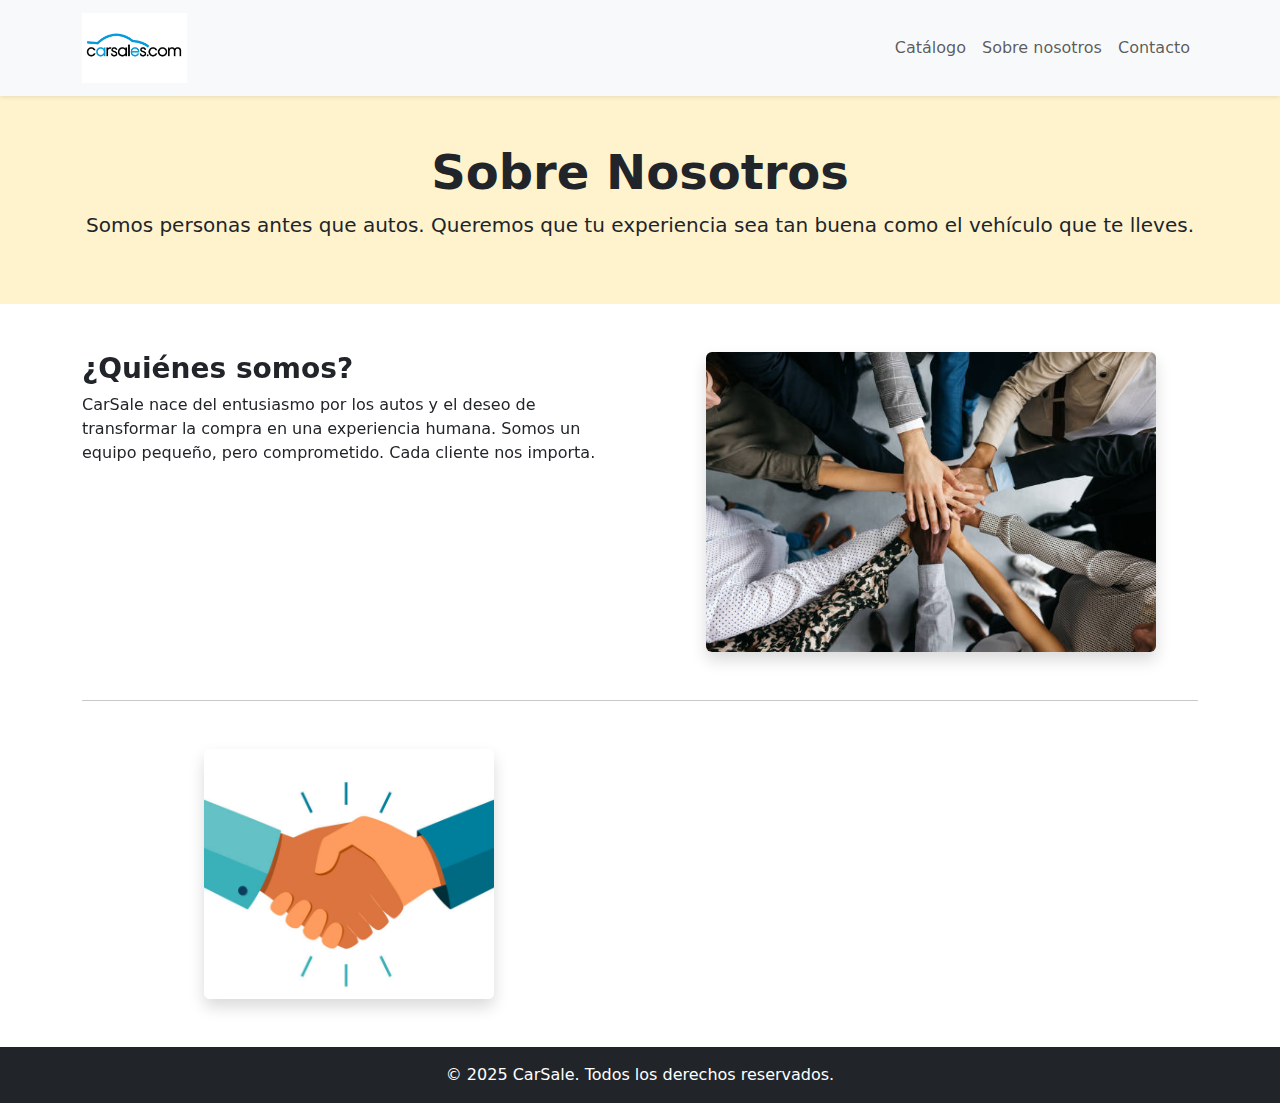
==== pages/about_us.html @ 6c3bef29 "Entrega del proyecto CarSale" ====
<!DOCTYPE html>
<html lang="es">
  <head>
    <meta charset="UTF-8" />
    <meta name="viewport" content="width=device-width, initial-scale=1.0" />
    <title>Sobre Nosotros | CarSale</title>

    <!-- Bootstrap -->
    <link
      href="https://cdn.jsdelivr.net/npm/bootstrap@5.3.3/dist/css/bootstrap.min.css"
      rel="stylesheet"
    />
    <!-- Animaciones con AOS -->
    <link
      href="https://cdn.jsdelivr.net/npm/aos@2.3.4/dist/aos.css"
      rel="stylesheet"
    />
    <!-- Tu CSS -->
    <link rel="stylesheet" href="../scss/style.css" />
  </head>

  <body class="bg-soft">
    <!-- NAVBAR -->
    <nav class="navbar navbar-expand-lg bg-light shadow-sm">
      <div class="container">
        <a class="navbar-brand" href="../index.html">
          <img
            src="../assets/logo/Logo.png"
            alt="CarSale"
            style="height: 70px"
          />
        </a>
        <button
          class="navbar-toggler"
          type="button"
          data-bs-toggle="collapse"
          data-bs-target="#navbarNav"
        >
          <span class="navbar-toggler-icon"></span>
        </button>
        <div
          class="collapse navbar-collapse justify-content-end"
          id="navbarNav"
        >
          <ul class="navbar-nav">
            <li class="nav-item">
              <a class="nav-link" href="catalog_by_brands.html">Catálogo</a>
            </li>
            <li class="nav-item">
              <a class="nav-link" href="about_us.html">Sobre nosotros</a>
            </li>
            <li class="nav-item">
              <a class="nav-link" href="contact_us.html">Contacto</a>
            </li>
          </ul>
        </div>
      </div>
    </nav>

    <!-- BANNER -->
    <section class="bg-warning-subtle text-dark text-center py-5">
      <div class="container">
        <h1 class="display-5 fw-bold">Sobre Nosotros</h1>
        <p class="lead">
          Somos personas antes que autos. Queremos que tu experiencia sea tan
          buena como el vehículo que te lleves.
        </p>
      </div>
    </section>

    <!-- CONTENIDO -->
    <section class="container py-5">
      <div class="row g-5">
        <!-- Bloque 1 -->
        <div class="col-md-6" data-aos="fade-up">
          <h3 class="fw-semibold">¿Quiénes somos?</h3>
          <p>
            CarSale nace del entusiasmo por los autos y el deseo de transformar
            la compra en una experiencia humana. Somos un equipo pequeño, pero
            comprometido. Cada cliente nos importa.
          </p>
        </div>

        <!-- Imagen institucional -->
        <div class="col-md-6 text-center" data-aos="fade-left">
          <img
            src="/assets/image_about_us/equipo.jpg"
            class="img-fluid rounded shadow"
            alt="Nuestro equipo"
            style="max-height: 300px"
          />
        </div>
      </div>

      <hr class="my-5" />

      <div class="row g-5 align-items-center">
        <!-- Misión -->
        <div class="col-md-6 text-center" data-aos="zoom-in">
          <img
            src="/assets/image_about_us/valores.jpg"
            class="img-fluid rounded shadow"
            alt="Valores CarSale"
            style="max-height: 250px"
          />
        </div>
        <div class="col-md-6" data-aos="fade-up">
          <h3 class="fw-semibold">Nuestra misión</h3>
          <p>
            Brindar un servicio transparente, cercano y profesional. Que cada
            persona que llegue a nosotros se lleve algo más que un auto:
            tranquilidad, respaldo y confianza.
          </p>
        </div>
      </div>
    </section>

    <!-- FOOTER -->
    <footer class="bg-dark text-white text-center py-3">
      <p class="mb-0">&copy; 2025 CarSale. Todos los derechos reservados.</p>
    </footer>

    <!-- Bootstrap JS -->
    <script src="https://cdn.jsdelivr.net/npm/bootstrap@5.3.3/dist/js/bootstrap.bundle.min.js"></script>
    <!-- AOS Animation -->
    <script src="https://cdn.jsdelivr.net/npm/aos@2.3.4/dist/aos.js"></script>
    <script>
      AOS.init();
    </script>
  </body>
</html>
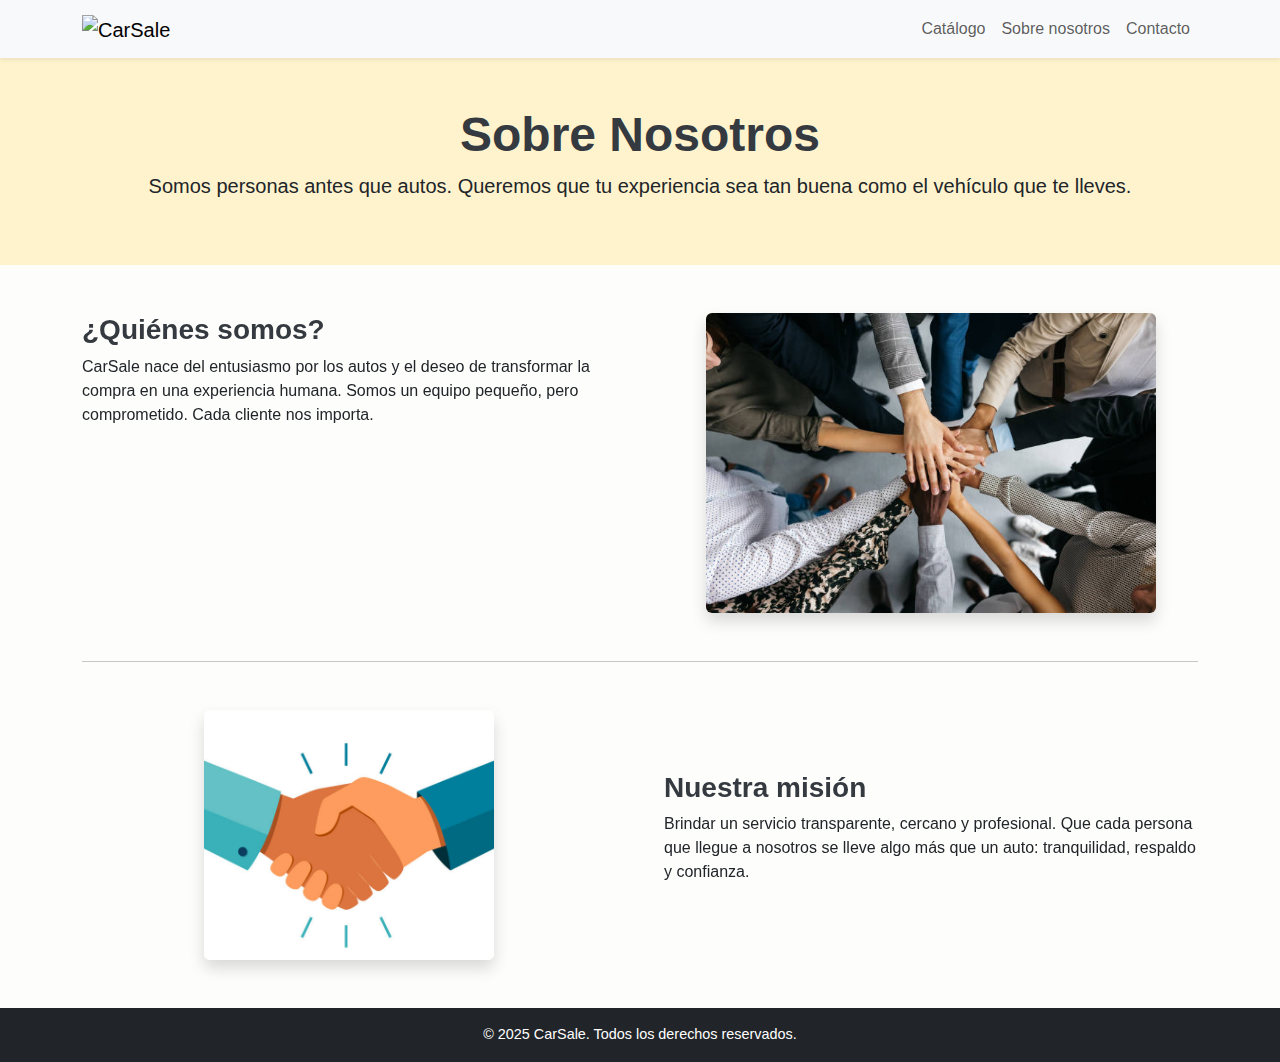
==== commit d437025c: "Corrijo ruta del CSS y logo para carga correcta" ====
--- a/pages/about_us.html
+++ b/pages/about_us.html
@@ -15,8 +15,8 @@
       href="https://cdn.jsdelivr.net/npm/aos@2.3.4/dist/aos.css"
       rel="stylesheet"
     />
-    <!-- Tu CSS -->
-    <link rel="stylesheet" href="../scss/style.css" />
+    <!-- CSS -->
+    <link rel="stylesheet" href="../pages/scss/style.css" />
   </head>
 
   <body class="bg-soft">
@@ -25,7 +25,7 @@
       <div class="container">
         <a class="navbar-brand" href="../index.html">
           <img
-            src="../assets/logo/Logo.png"
+            src="../assets/logo/logo.png"
             alt="CarSale"
             style="height: 70px"
           />
@@ -84,7 +84,7 @@
         <!-- Imagen institucional -->
         <div class="col-md-6 text-center" data-aos="fade-left">
           <img
-            src="/assets/image_about_us/equipo.jpg"
+            src="../assets/image_about_us/equipo.jpg"
             class="img-fluid rounded shadow"
             alt="Nuestro equipo"
             style="max-height: 300px"
@@ -98,7 +98,7 @@
         <!-- Misión -->
         <div class="col-md-6 text-center" data-aos="zoom-in">
           <img
-            src="/assets/image_about_us/valores.jpg"
+            src="../assets/image_about_us/valores.jpg"
             class="img-fluid rounded shadow"
             alt="Valores CarSale"
             style="max-height: 250px"
--- a/pages/scss/style.css
+++ b/pages/scss/style.css
@@ -0,0 +1,142 @@
+body {
+  font-family: "Noto Sans", sans-serif;
+  background-color: #f8f9fa;
+  color: #212529;
+  margin: 0;
+  padding: 0;
+}
+
+h1, h2, h3 {
+  color: #343a40;
+}
+
+.btn-primary {
+  background-color: #0d6efd;
+  border: none;
+}
+.btn-primary:hover {
+  background-color: #0257d5;
+}
+
+.navbar {
+  background-color: white;
+  box-shadow: 0 2px 4px rgba(0, 0, 0, 0.1);
+}
+
+.card {
+  border-radius: 12px;
+  transition: transform 0.3s ease, box-shadow 0.3s ease;
+}
+.card:hover {
+  transform: translateY(-5px);
+  box-shadow: 0 12px 20px rgba(0, 0, 0, 0.15);
+}
+
+.brand-card {
+  transition: transform 0.3s ease;
+}
+.brand-card .card {
+  border: none;
+  border-radius: 10px;
+}
+.brand-card .card .card-img-top {
+  height: 150px;
+  -o-object-fit: contain;
+     object-fit: contain;
+}
+.brand-card .card .card-title {
+  font-weight: bold;
+  color: #000;
+}
+.brand-card:hover {
+  transform: scale(1.03);
+}
+
+footer {
+  background-color: #111;
+  color: white;
+  font-size: 0.9rem;
+  padding: 1.5rem 0;
+  text-align: center;
+}
+
+@media (max-width: 768px) {
+  h1 {
+    font-size: 2rem;
+  }
+  .card-title {
+    font-size: 1.1rem;
+  }
+}
+.brand-card {
+  transition: transform 0.3s ease;
+}
+.brand-card .card {
+  border: none;
+  border-radius: 10px;
+}
+.brand-card .card .card-img-top {
+  height: 150px;
+  -o-object-fit: contain;
+     object-fit: contain;
+}
+.brand-card .card .card-title {
+  font-weight: bold;
+  color: #000;
+}
+.brand-card:hover {
+  transform: scale(1.03);
+}
+
+.brand-logo {
+  max-height: 140px;
+  -o-object-fit: contain;
+     object-fit: contain;
+}
+
+.brand-card {
+  transition: transform 0.3s ease;
+}
+.brand-card:hover {
+  transform: translateY(-5px);
+  box-shadow: 0 10px 25px rgba(0, 0, 0, 0.1);
+}
+.brand-card p {
+  font-size: 0.95rem;
+}
+
+.btn-primary {
+  background-color: #0d6efd;
+  color: white;
+  font-weight: bold;
+  padding: 0.75rem 1.5rem;
+  border-radius: 6px;
+  transition: all 0.3s ease;
+}
+.btn-primary:hover {
+  background-color: #0257d5;
+  box-shadow: 0 4px 10px rgba(0, 0, 0, 0.2);
+  transform: scale(1.03);
+}
+
+.bg-soft {
+  background-color: #fdfdfb;
+}
+
+.car-card {
+  transition: transform 0.3s ease;
+}
+.car-card:hover {
+  transform: translateY(-5px);
+  box-shadow: 0 10px 25px rgba(0, 0, 0, 0.1);
+}
+.car-card .card-img-top {
+  -o-object-fit: cover;
+     object-fit: cover;
+  height: 200px;
+}
+.car-card ul {
+  font-size: 0.95rem;
+  margin-top: 10px;
+}
+
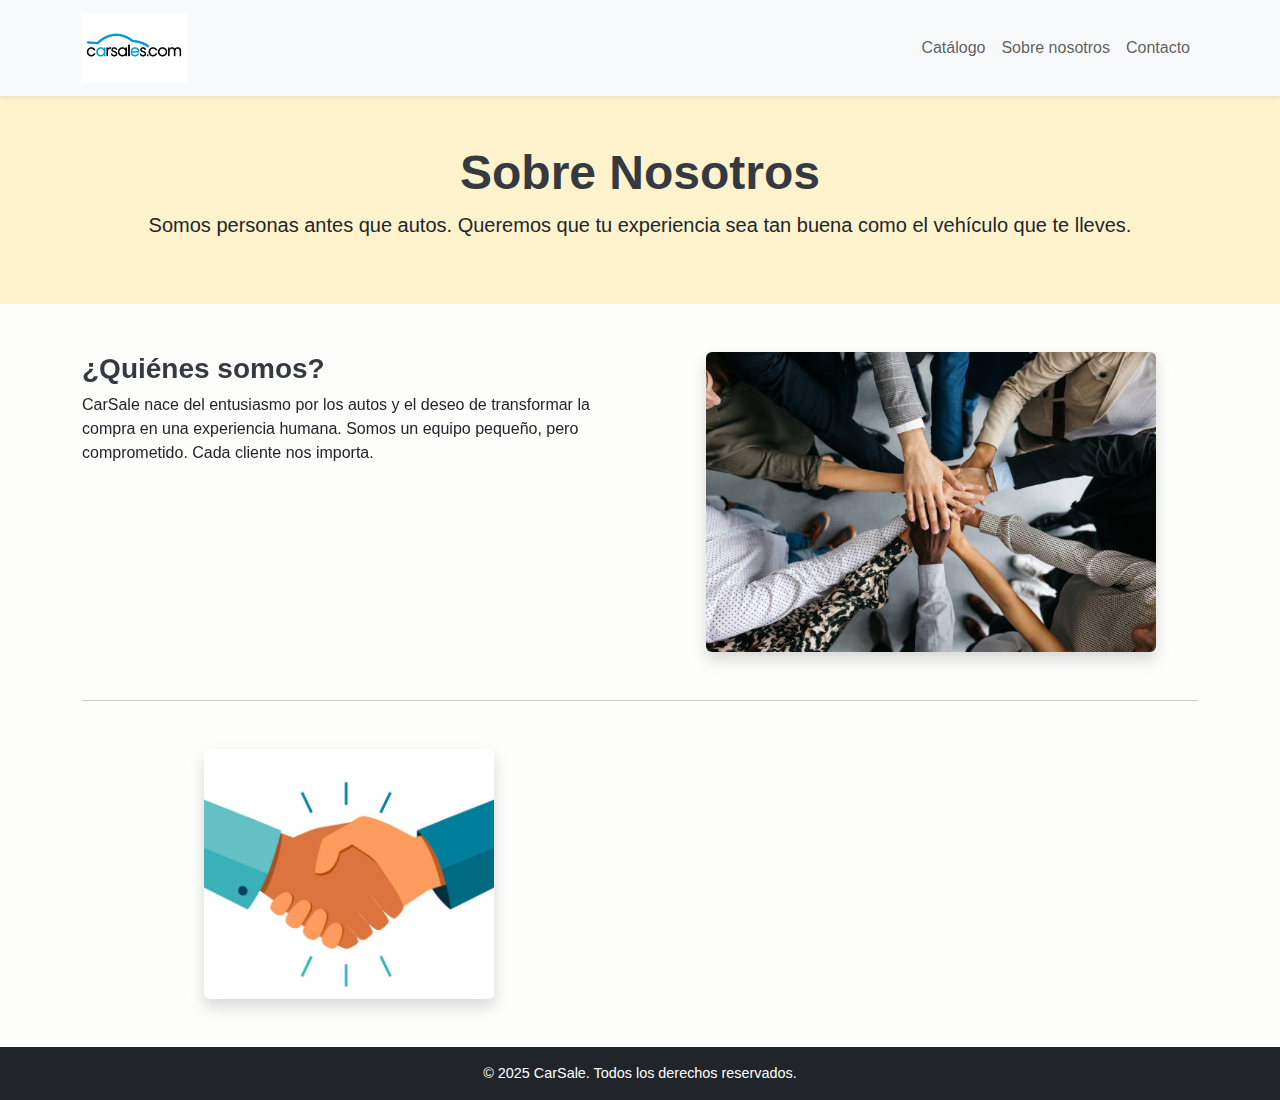
==== commit 34852696: "Corrijo nombre del logo en HTMLs para GitHub Pages" ====
--- a/pages/about_us.html
+++ b/pages/about_us.html
@@ -25,7 +25,7 @@
       <div class="container">
         <a class="navbar-brand" href="../index.html">
           <img
-            src="../assets/logo/logo.png"
+            src="../assets/logo/logo_.png"
             alt="CarSale"
             style="height: 70px"
           />
